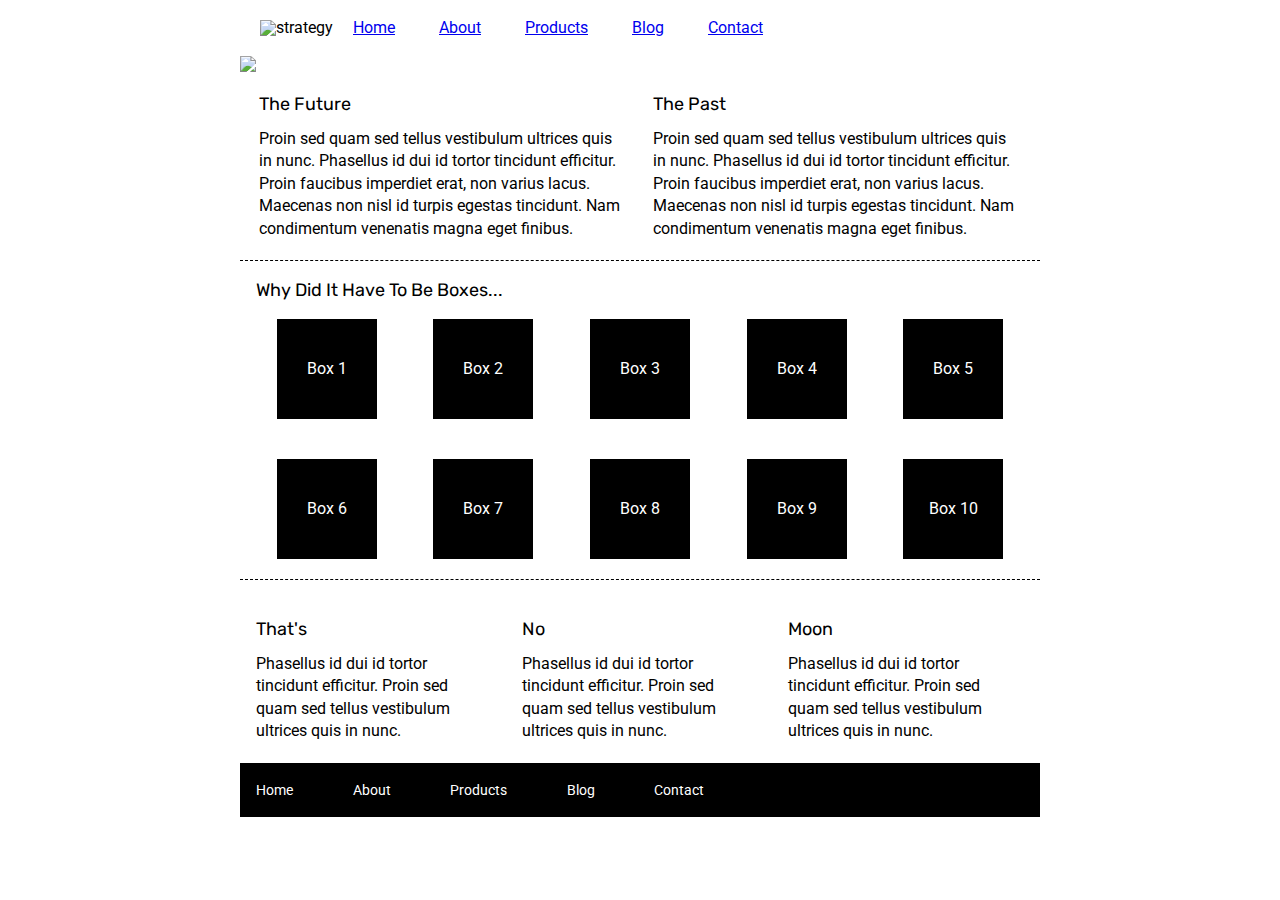
==== index.html @ c42fb125 "footer is broken in index.html" ====
<!doctype html>

<html lang="en">
<head>
  <meta charset="utf-8">

  <title>Sprint Challenge - Home</title>

  <link href="https://fonts.googleapis.com/css?family=Roboto|Rubik" rel="stylesheet">
  <link rel="stylesheet" href="css/index.css">

</head>

<body>
    
    <div class="container">
            <header>
                    <section class = "top-nav">
                            <img src="img/lambda-black.png" alt="strategy">
                            <div class = "text-nav">
                                    <nav>
                                            <a href="#">Home</a>
                                            <a href="about.html">About</a>
                                            <a href="#">Products</a>
                                            <a href="#">Blog</a>
                                            <a href="#">Contact</a>
                                        </nav>
                
                            </div>
                        </section>
        
            </header>

            <section class="top-iamge">
                <div class = "img-container">
                        <img src="img/jumbo.jpg" >
                </div>
            </section>

       
   
        <section class="top-content">
            <div class="text-container">
                <h2>The Future</h2>
                <p>Proin sed quam sed tellus vestibulum ultrices quis in nunc. Phasellus id dui id tortor tincidunt efficitur. Proin faucibus imperdiet erat, non varius lacus. Maecenas non nisl id turpis egestas tincidunt. Nam condimentum venenatis magna eget finibus.</p>
            </div>
            <div class="text-container">
                <h2>The Past</h2>
                <p>Proin sed quam sed tellus vestibulum ultrices quis in nunc. Phasellus id dui id tortor tincidunt efficitur. Proin faucibus imperdiet erat, non varius lacus. Maecenas non nisl id turpis egestas tincidunt. Nam condimentum venenatis magna eget finibus.</p>
            </div>
        </section>
        
        <section class="middle-content">
        
            <h2>Why Did It Have To Be Boxes...</h2>
            
            <div class="boxes">
                <div class="box">Box 1</div>
                <div class="box">Box 2</div>
                <div class="box">Box 3</div>
                <div class="box">Box 4</div>
                <div class="box">Box 5</div>
                <div class="box">Box 6</div>
                <div class="box">Box 7</div>
                <div class="box">Box 8</div>
                <div class="box">Box 9</div>
                <div class="box">Box 10</div>
            </div>
        
        </section>

        <section class="bottom-content">

            <div class="text-container">
                <h2>That's</h2>
                <p>Phasellus id dui id tortor tincidunt efficitur. Proin sed quam sed tellus vestibulum ultrices quis in nunc.</p>
            </div>
            <div class="text-container">
                <h2>No</h2>
                <p>Phasellus id dui id tortor tincidunt efficitur. Proin sed quam sed tellus vestibulum ultrices quis in nunc.</p>
            </div>
            <div class="text-container">
                <h2>Moon</h2>
                <p>Phasellus id dui id tortor tincidunt efficitur. Proin sed quam sed tellus vestibulum ultrices quis in nunc.</p>
            </div>

        </section>
        
        <footer>
            <nav>
                <a href="#">Home</a>
                <a href="#">About</a>
                <a href="#">Products</a>
                <a href="#">Blog</a>
                <a href="#">Contact</a>
            </nav>
        </footer>
    </div><!-- container -->        
</body>
</html>
---- css/index.css ----
/* http://meyerweb.com/eric/tools/css/reset/ 
   v2.0 | 20110126
   License: none (public domain)
*/

html, body, div, span, applet, object, iframe,
h1, h2, h3, h4, h5, h6, p, blockquote, pre,
a, abbr, acronym, address, big, cite, code,
del, dfn, em, img, ins, kbd, q, s, samp,
small, strike, strong, sub, sup, tt, var,
b, u, i, center,
dl, dt, dd, ol, ul, li,
fieldset, form, label, legend,
table, caption, tbody, tfoot, thead, tr, th, td,
article, aside, canvas, details, embed, 
figure, figcaption, footer, header, hgroup, 
menu, nav, output, ruby, section, summary,
time, mark, audio, video {
	margin: 0;
	padding: 0;
	border: 0;
	font-size: 100%;
	font: inherit;
	vertical-align: baseline;
}
/* HTML5 display-role reset for older browsers */
article, aside, details, figcaption, figure, 
footer, header, hgroup, menu, nav, section {
	display: block;
}
body {
	line-height: 1;
}
ol, ul {
	list-style: none;
}
blockquote, q {
	quotes: none;
}
blockquote:before, blockquote:after,
q:before, q:after {
	content: '';
	content: none;
}
table {
	border-collapse: collapse;
	border-spacing: 0;
}

* {
    box-sizing: border-box;
}

html, body {
    height: 100%;
    font-family: 'Roboto', sans-serif;
}

h1, h2, h3, h4, h5 {
    font-size: 18px;
    margin-bottom: 15px;
    font-family: 'Rubik', sans-serif;
}

p {
    line-height: 1.4;
}

.container {
    width: 800px;
    margin: 0 auto;
}

.top-content {
    display: flex;
    flex-wrap: wrap;
    justify-content: space-evenly;
    margin-bottom: 20px;
    border-bottom: 1px dashed black;
}

.top-content .text-container {
    width: 48%;
    padding: 0 1%;
    padding-bottom: 20px;  
}

.top-content-index text-container{
    width:100%;
    padding: 0 1%;
    padding-bottom: 20px;
}

.middle-content {
    margin-bottom: 20px;
    border-bottom: 1px dashed black;
}

.middle-content h2 {
    padding: 0 2%;
    margin-bottom: 0;
}

.middle-content .boxes {
    display: flex;
    flex-wrap: wrap;
    justify-content: space-evenly;
}

.middle-content-index .boxes{
    display:flex;
    flex-wrap:space-evenly;
    flex-wrap: wrap;

}

.middle-content-index .boxes .boxi{
    width:50%;
    padding:10px;
}



.middle-content .boxes .box {
    width: 12.5%;
    height: 100px;
    background: black;
    margin: 20px 2.5%;
    color: white;
    display: flex;
    align-items: center;
    justify-content: center;
}

.bottom-content {
    display: flex;
    margin: 0 2% 20px;
    justify-content: space-around;
}

.bottom-content .text-container {
    padding-right: 4%;
}

.bottom-content .text-container:last-child {
    padding-right: 0;
}

footer {
    width: 100%;
    background: black;
}

footer nav {
    width: 60%;
    display: flex;
    justify-content: space-between;
    align-items: center;
    padding: 20px 2%;
    font-size: 14px;
}

footer nav a {
    color: white;
    text-decoration: none;
}

header {
    width:100%;
    text-decoration:none; 

}

.text-nav nav a{
    padding:20px;
    border:2px red;
}

.top-nav{
    display:flex;
    direction: row;
    padding: 20px;
}

.text-container h2{
    padding:20px 0px 0px 0px;
}


button{
    width:100px;
}
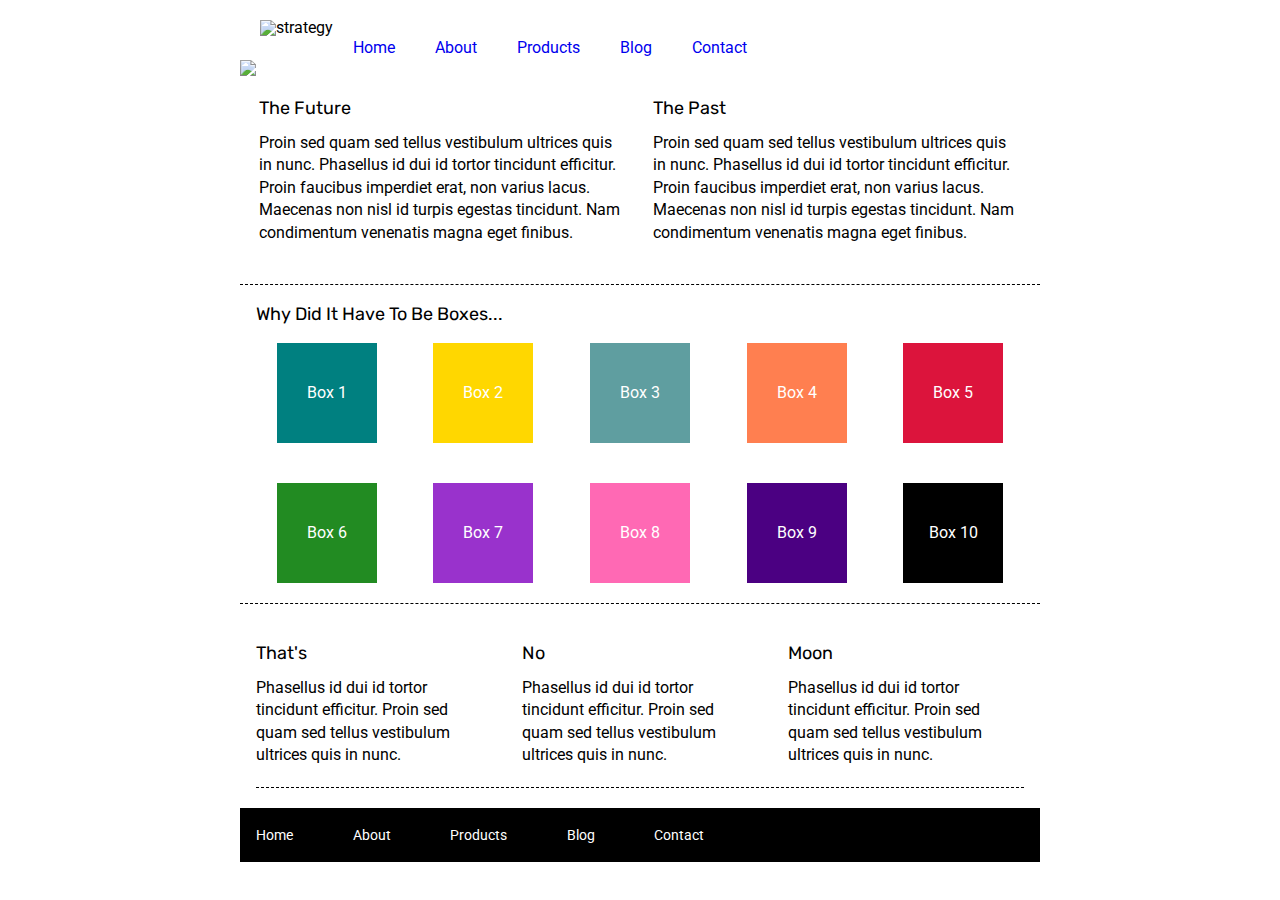
==== commit 21f96be4: "changed the color of the boxes in index.html. also replied to the questions in readme.md file" ====
--- a/index.html
+++ b/index.html
@@ -1,4 +1,4 @@
-<!doctype html>
+ <!doctype html>
 
 <html lang="en">
 <head>
@@ -55,16 +55,16 @@
             <h2>Why Did It Have To Be Boxes...</h2>
             
             <div class="boxes">
-                <div class="box">Box 1</div>
-                <div class="box">Box 2</div>
-                <div class="box">Box 3</div>
-                <div class="box">Box 4</div>
-                <div class="box">Box 5</div>
-                <div class="box">Box 6</div>
-                <div class="box">Box 7</div>
-                <div class="box">Box 8</div>
-                <div class="box">Box 9</div>
-                <div class="box">Box 10</div>
+                <div class="box" id="box1">Box 1</div>
+                <div class="box" id="box2">Box 2</div>
+                <div class="box" id="box3">Box 3</div>
+                <div class="box" id="box4">Box 4</div>
+                <div class="box" id="box5">Box 5</div>
+                <div class="box" id="box6">Box 6</div>
+                <div class="box" id="box7">Box 7</div>
+                <div class="box" id="box8">Box 8</div>
+                <div class="box" id="box9">Box 9</div>
+                <div class="box" id="box10">Box 10</div>
             </div>
         
         </section>
--- a/css/index.css
+++ b/css/index.css
@@ -96,6 +96,11 @@
     border-bottom: 1px dashed black;
 }
 
+.top-content-index, .bottom-content{
+    margin-bottom: 20px;
+    border-bottom: 1px dashed black;
+}
+
 .middle-content h2 {
     padding: 0 2%;
     margin-bottom: 0;
@@ -189,4 +194,58 @@
 
 button{
     width:100px;
-}
+    height:30px;
+    background-color:white;
+    border-radius: 25px;
+    border:2px solid black;
+
+}
+
+p{
+    padding-bottom:20px;
+}
+
+#box1{
+    background-color:teal;
+}
+#box2{
+    background-color:gold;
+}
+#box3{
+    background-color:cadetblue;
+}
+#box4{
+    background-color:coral;
+}
+#box5{
+    background-color:crimson;
+}
+#box6{
+    background-color:forestgreen;
+}
+#box7{
+    background-color:darkorchid;
+}
+#box8{
+    background-color:hotpink;
+}
+#box9{
+    background-color:indigo;
+}
+#box10{
+    background-color:dogerblue;
+}
+
+.top-nav .text-nav nav a{
+    text-decoration:none;
+
+}
+
+.top-nav .text-nav nav{
+    
+    height:20px;
+    display:flex;
+    flex-direction:row;
+    align-content:flex-end;
+    justify-content:center;
+}
